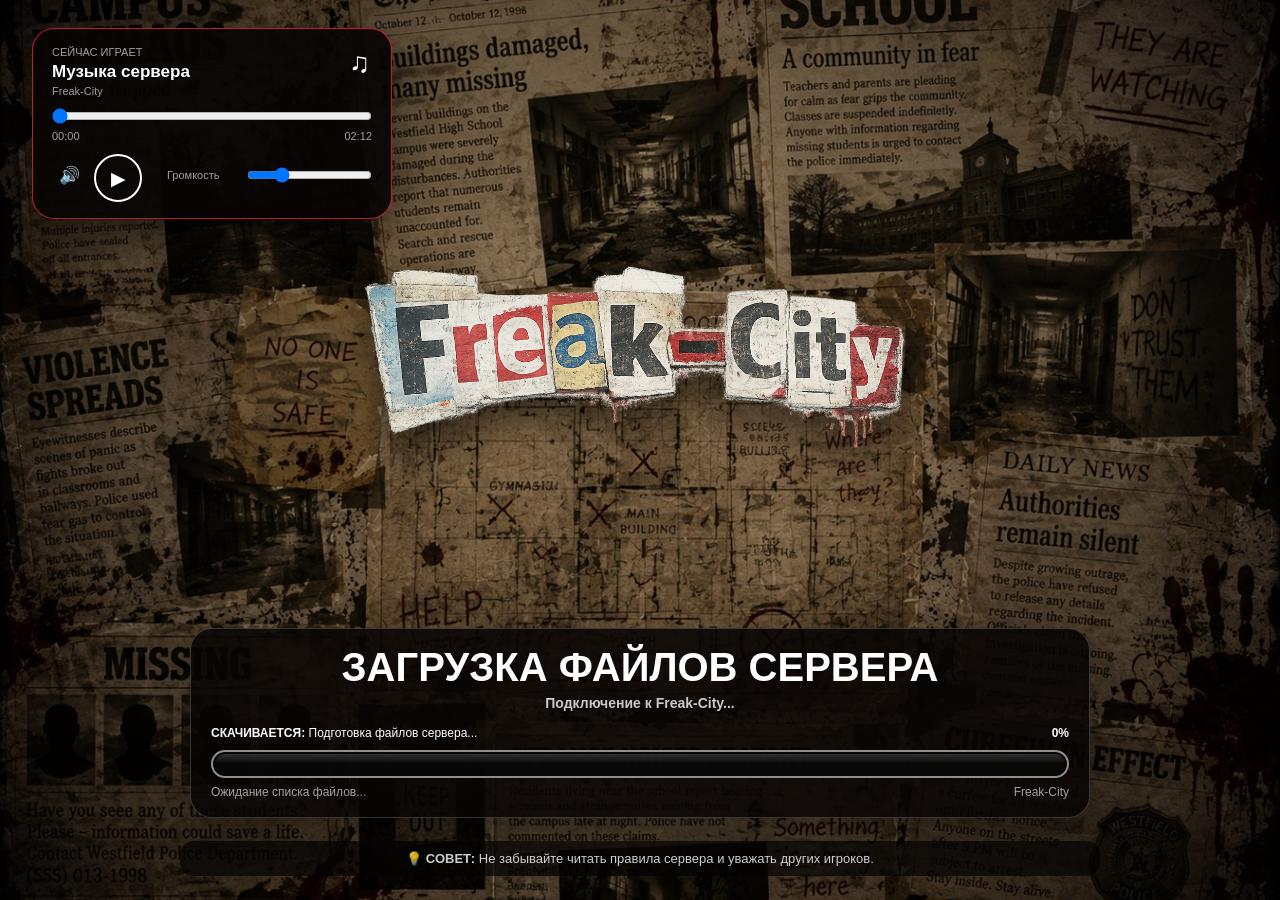
==== index.html @ 5f7ed957 "Add files via upload" ====
<!DOCTYPE html>
<html lang="ru">
<head>
<meta charset="UTF-8">
<meta name="viewport" content="width=device-width, initial-scale=1.0">
<title>Freak-City — Загрузка</title>
<style>
* {
    margin: 0;
    padding: 0;
    box-sizing: border-box;
}

html, body {
    width: 100%;
    height: 100%;
    overflow: hidden;
    background: #080503;
    color: #ffffff;
    font-family: Arial, Helvetica, sans-serif;
}

body {
    position: relative;
    user-select: none;
}

#background {
    position: absolute;
    top: 0;
    left: 0;
    width: 100%;
    height: 100%;
    background-image: url("[data-uri]");
    background-repeat: no-repeat;
    background-position: center center;
    background-size: cover;
    z-index: 0;
}

#dark {
    position: absolute;
    top: 0;
    left: 0;
    width: 100%;
    height: 100%;
    background: radial-gradient(circle at center, rgba(0,0,0,0.05) 20%, rgba(0,0,0,0.45) 72%, rgba(0,0,0,0.82) 100%);
    z-index: 1;
}

#player {
    position: absolute;
    top: 28px;
    left: 32px;
    width: 360px;
    padding: 17px 19px 16px 19px;
    border: 1px solid rgba(205, 35, 48, 0.9);
    border-radius: 22px;
    background: rgba(8, 5, 4, 0.92);
    box-shadow: 0 18px 50px rgba(0,0,0,0.55);
    z-index: 10;
}

.player-top {
    position: relative;
    min-height: 54px;
}

.small {
    color: rgba(255,255,255,0.62);
    font-size: 11px;
}

#track-title {
    margin-top: 4px;
    font-size: 17px;
    font-weight: bold;
}

#track-artist {
    margin-top: 3px;
    color: rgba(255,255,255,0.62);
    font-size: 11px;
}

.note {
    position: absolute;
    top: 1px;
    right: 2px;
    font-size: 28px;
}

#seek {
    width: 100%;
    margin-top: 8px;
}

.time-row {
    width: 100%;
    margin-top: 2px;
    overflow: hidden;
    color: rgba(255,255,255,0.62);
    font-size: 11px;
}

#current-time { float: left; }
#duration { float: right; }

.controls {
    margin-top: 12px;
    overflow: hidden;
}

#mute {
    float: left;
    width: 34px;
    height: 42px;
    border: 0;
    background: transparent;
    color: #fff;
    font-size: 17px;
    cursor: pointer;
}

#play {
    float: left;
    width: 48px;
    height: 48px;
    margin-left: 8px;
    border: 2px solid #fff;
    border-radius: 50%;
    background: transparent;
    color: #fff;
    font-size: 19px;
    cursor: pointer;
}

.volume-box {
    float: right;
    width: 205px;
    margin-top: 13px;
}

.volume-box span {
    float: left;
    width: 72px;
    padding-top: 2px;
    color: rgba(255,255,255,0.62);
    font-size: 11px;
}

#volume {
    float: right;
    width: 125px;
}

#logo-wrap {
    position: absolute;
    top: 0;
    left: 0;
    width: 100%;
    height: 100%;
    z-index: 4;
    pointer-events: none;
}

#logo {
    position: absolute;
    top: 42%;
    left: 50%;
    width: 72%;
    max-width: 980px;
    max-height: 45%;
    transform: translate(-50%, -50%);
    object-fit: contain;
    filter: drop-shadow(0 18px 22px rgba(0,0,0,0.6));
}

#loading {
    position: absolute;
    left: 50%;
    bottom: 82px;
    width: 900px;
    max-width: 88%;
    transform: translateX(-50%);
    padding: 18px 20px 15px 20px;
    border: 1px solid rgba(255,255,255,0.18);
    border-radius: 22px;
    background: rgba(8,5,4,0.88);
    box-shadow: 0 20px 60px rgba(0,0,0,0.5);
    z-index: 8;
}

#loading h1 {
    text-align: center;
    font-size: 40px;
    line-height: 1;
    text-transform: uppercase;
}

#status {
    margin-top: 8px;
    margin-bottom: 15px;
    text-align: center;
    color: rgba(255,255,255,0.78);
    font-size: 14px;
    font-weight: bold;
}

#download-row {
    position: relative;
    width: 100%;
    min-height: 19px;
    font-size: 12px;
}

#file-wrap {
    position: absolute;
    left: 0;
    top: 0;
    width: 82%;
    overflow: hidden;
    white-space: nowrap;
    text-overflow: ellipsis;
}

#percent {
    position: absolute;
    right: 0;
    top: 0;
    font-weight: bold;
}

#bar {
    position: relative;
    width: 100%;
    height: 28px;
    margin-top: 5px;
    overflow: hidden;
    border: 2px solid rgba(255,255,255,0.55);
    border-radius: 999px;
    background: rgba(8,8,8,0.88);
}

#bar-fill {
    width: 0%;
    height: 100%;
    border-radius: 999px;
    background: linear-gradient(90deg, #8d111c, #d92d3a 58%, #ef5160);
}

#bar-shine {
    position: absolute;
    top: 2px;
    left: 2px;
    right: 2px;
    bottom: 2px;
    border-radius: 999px;
    background: linear-gradient(to bottom, rgba(255,255,255,0.17), rgba(255,255,255,0) 48%);
}

#loading-footer {
    position: relative;
    width: 100%;
    min-height: 17px;
    margin-top: 7px;
    color: rgba(255,255,255,0.62);
    font-size: 12px;
}

#files {
    position: absolute;
    left: 0;
    top: 0;
}

#server-label {
    position: absolute;
    right: 0;
    top: 0;
}

#tip {
    position: absolute;
    left: 50%;
    bottom: 24px;
    width: 920px;
    max-width: 88%;
    transform: translateX(-50%);
    padding: 10px 16px;
    border-radius: 14px;
    background: rgba(5,4,3,0.72);
    color: rgba(255,255,255,0.8);
    text-align: center;
    font-size: 13px;
    z-index: 9;
}

@media screen and (max-height: 800px) {
    #player {
        top: 18px;
        left: 22px;
        transform: scale(0.88);
        transform-origin: top left;
    }

    #logo {
        top: 39%;
        width: 62%;
        max-height: 36%;
    }

    #loading {
        bottom: 68px;
    }

    #loading h1 {
        font-size: 34px;
    }

    #tip {
        bottom: 12px;
    }
}
</style>
</head>
<body>

<div id="background"></div>
<div id="dark"></div>

<div id="player">
    <div class="player-top">
        <div class="small">СЕЙЧАС ИГРАЕТ</div>
        <div id="track-title">Музыка сервера</div>
        <div id="track-artist">Freak-City</div>
        <div class="note">♫</div>
    </div>

    <input id="seek" type="range" min="0" max="100" value="0">

    <div class="time-row">
        <span id="current-time">00:00</span>
        <span id="duration">00:00</span>
    </div>

    <div class="controls">
        <button id="mute" type="button">🔊</button>
        <button id="play" type="button">▶</button>

        <div class="volume-box">
            <span>Громкость</span>
            <input id="volume" type="range" min="0" max="1" step="0.01" value="0.25">
        </div>
    </div>

    <audio id="audio" preload="metadata" loop>
        <source src="music/music.mp3" type="audio/mpeg">
    </audio>
</div>

<div id="logo-wrap">
    <img id="logo" src="[data-uri]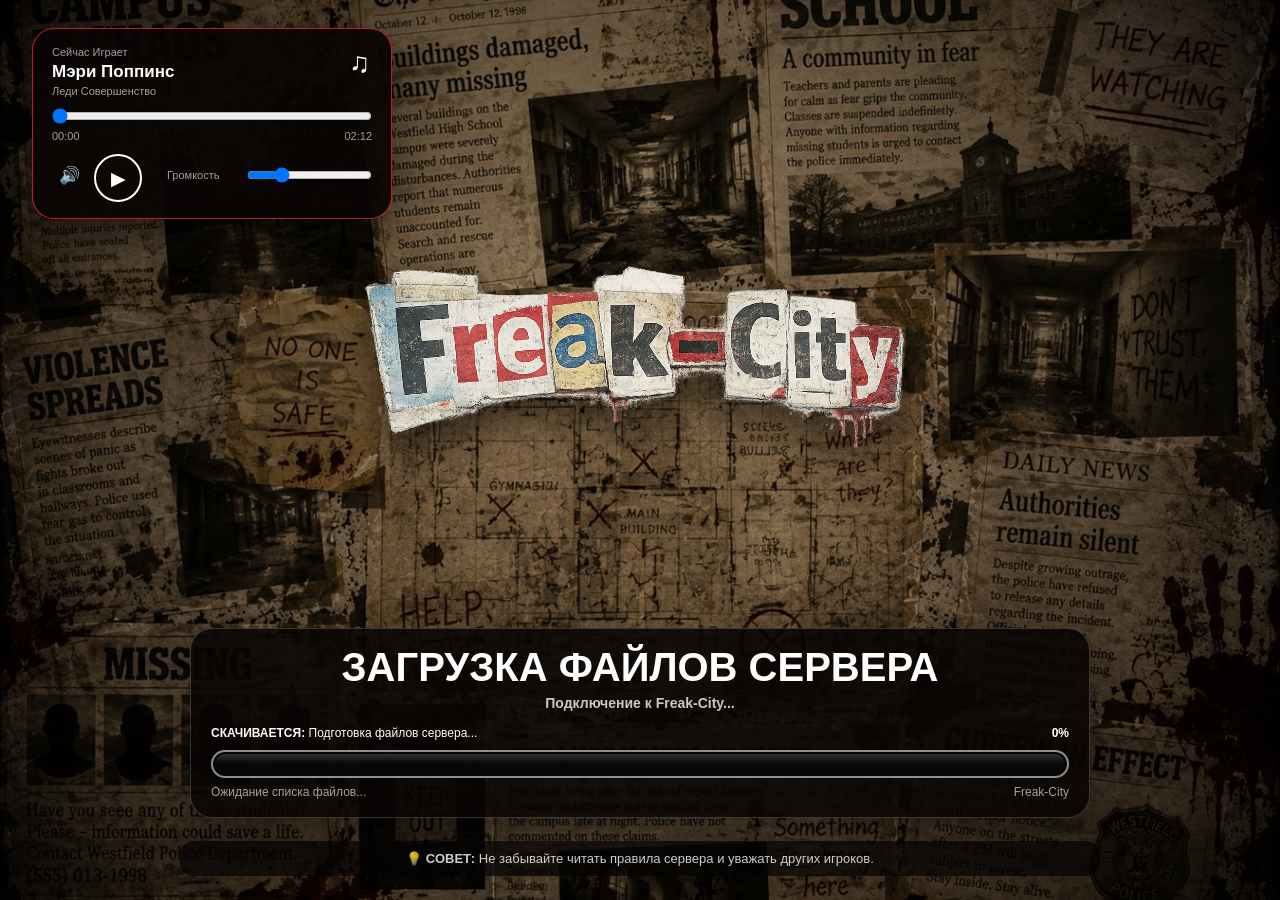
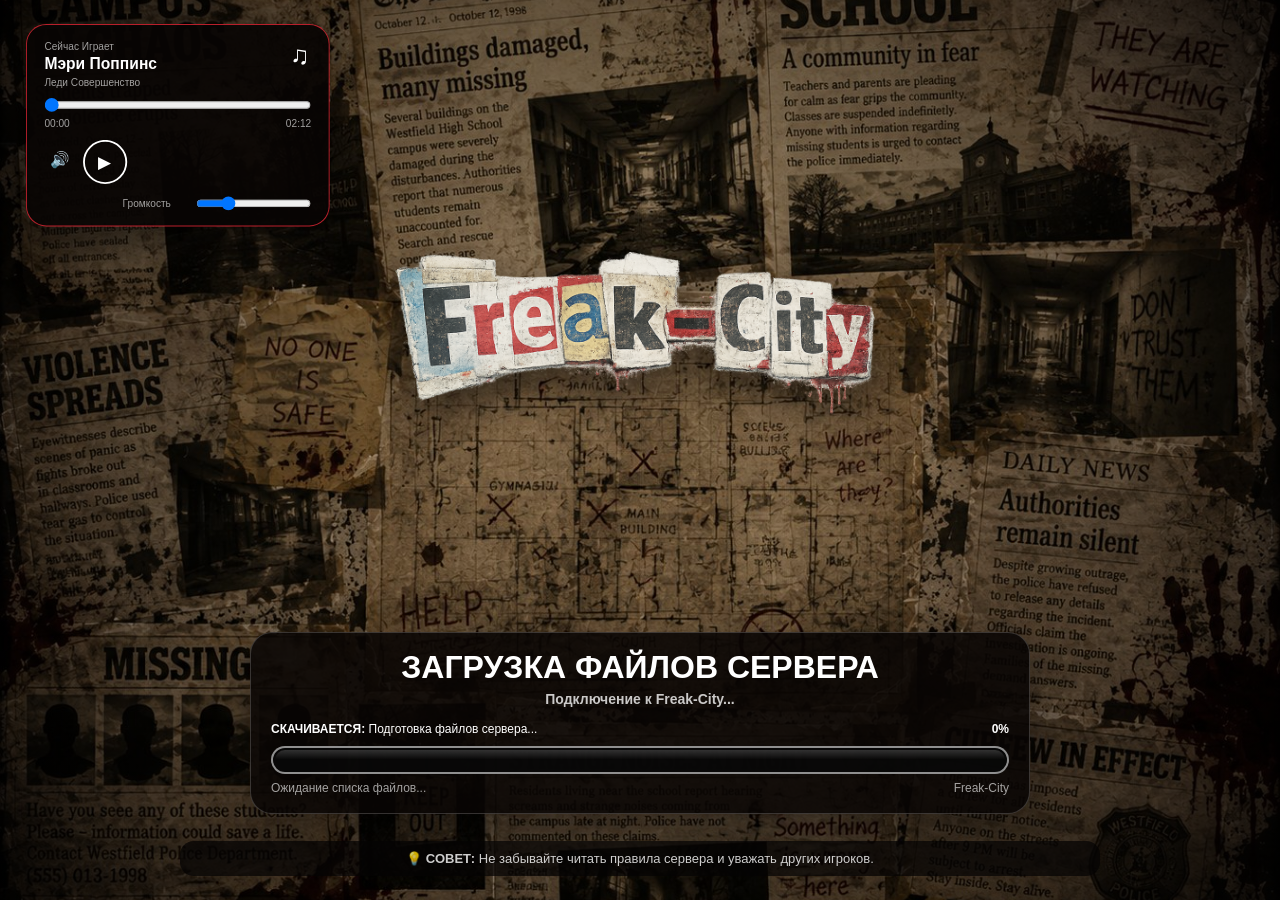
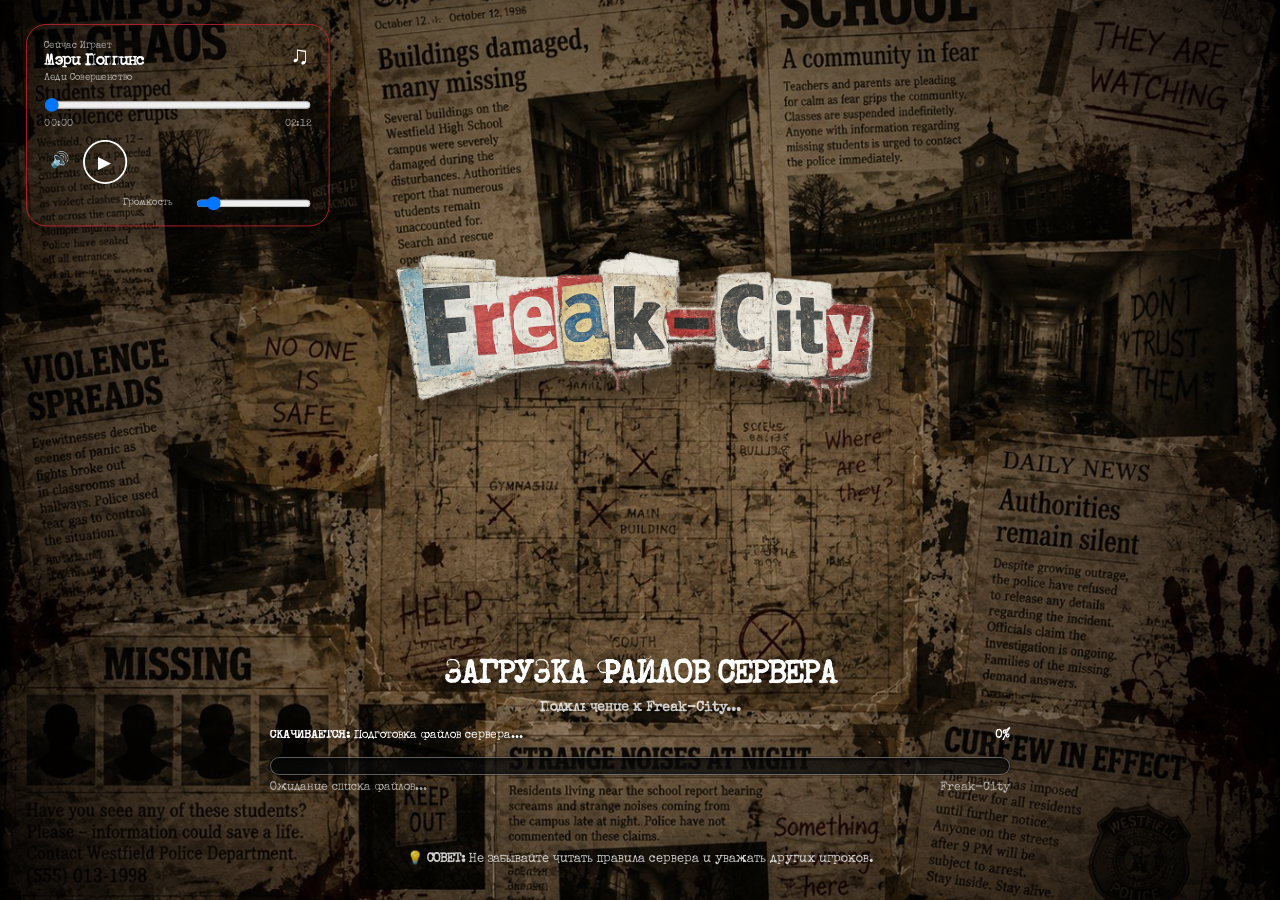
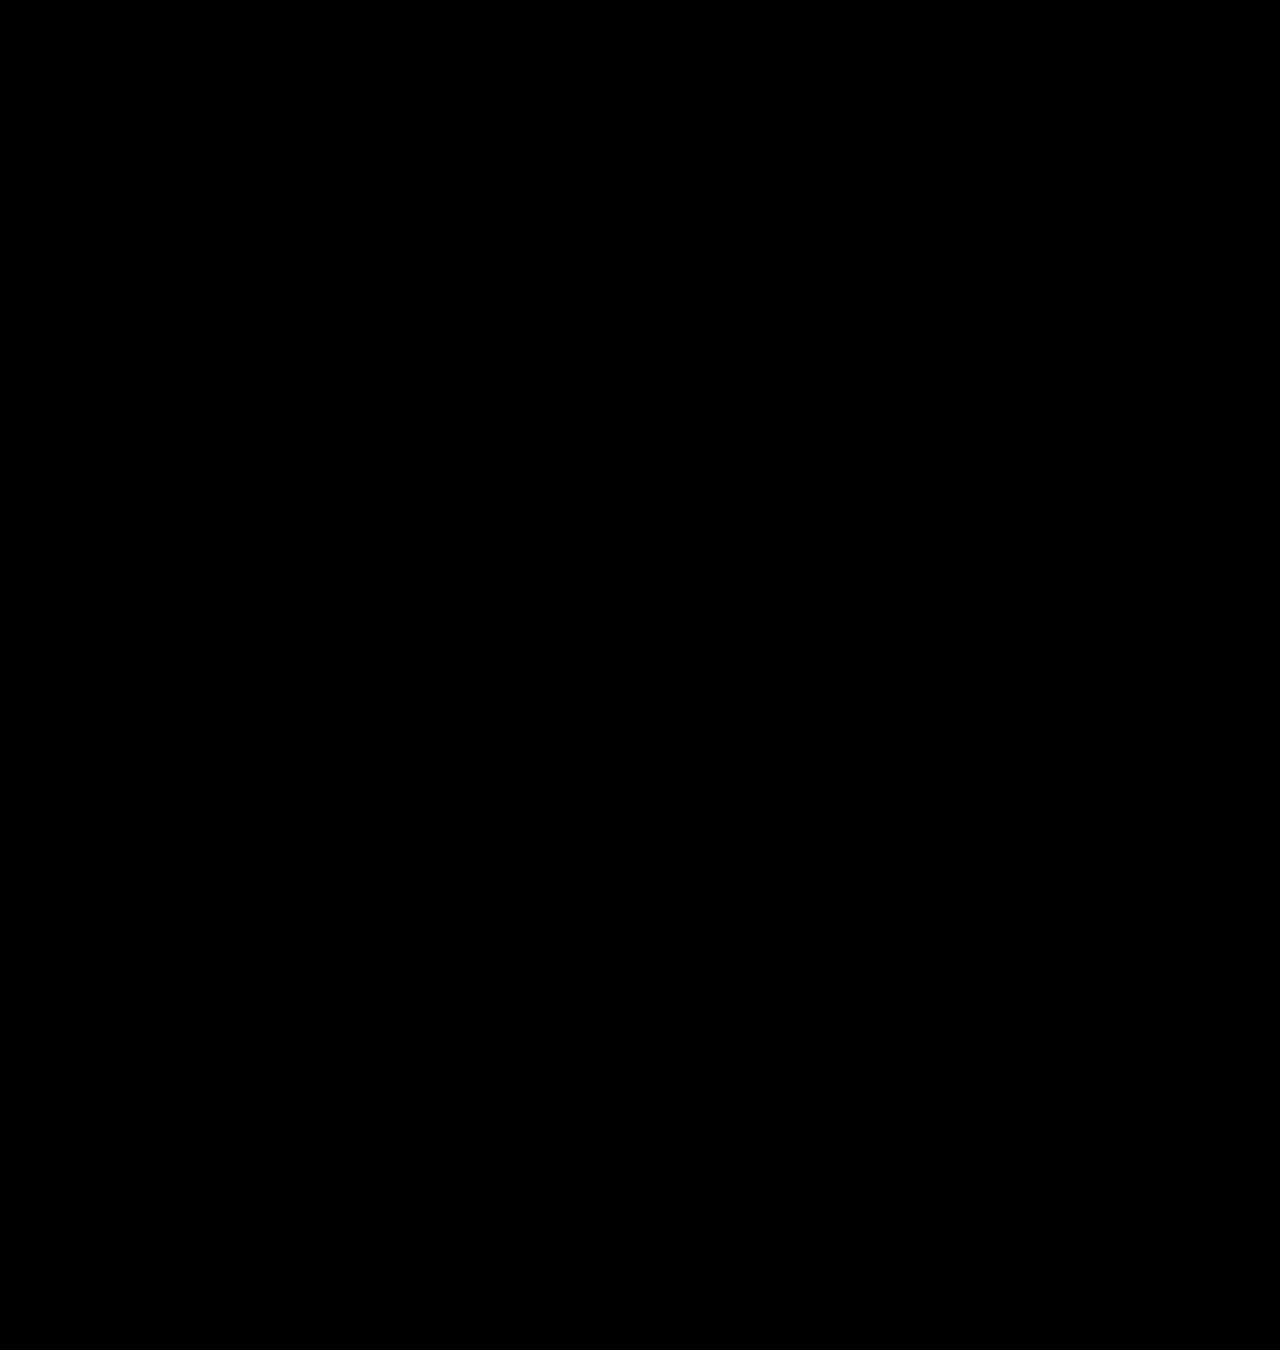
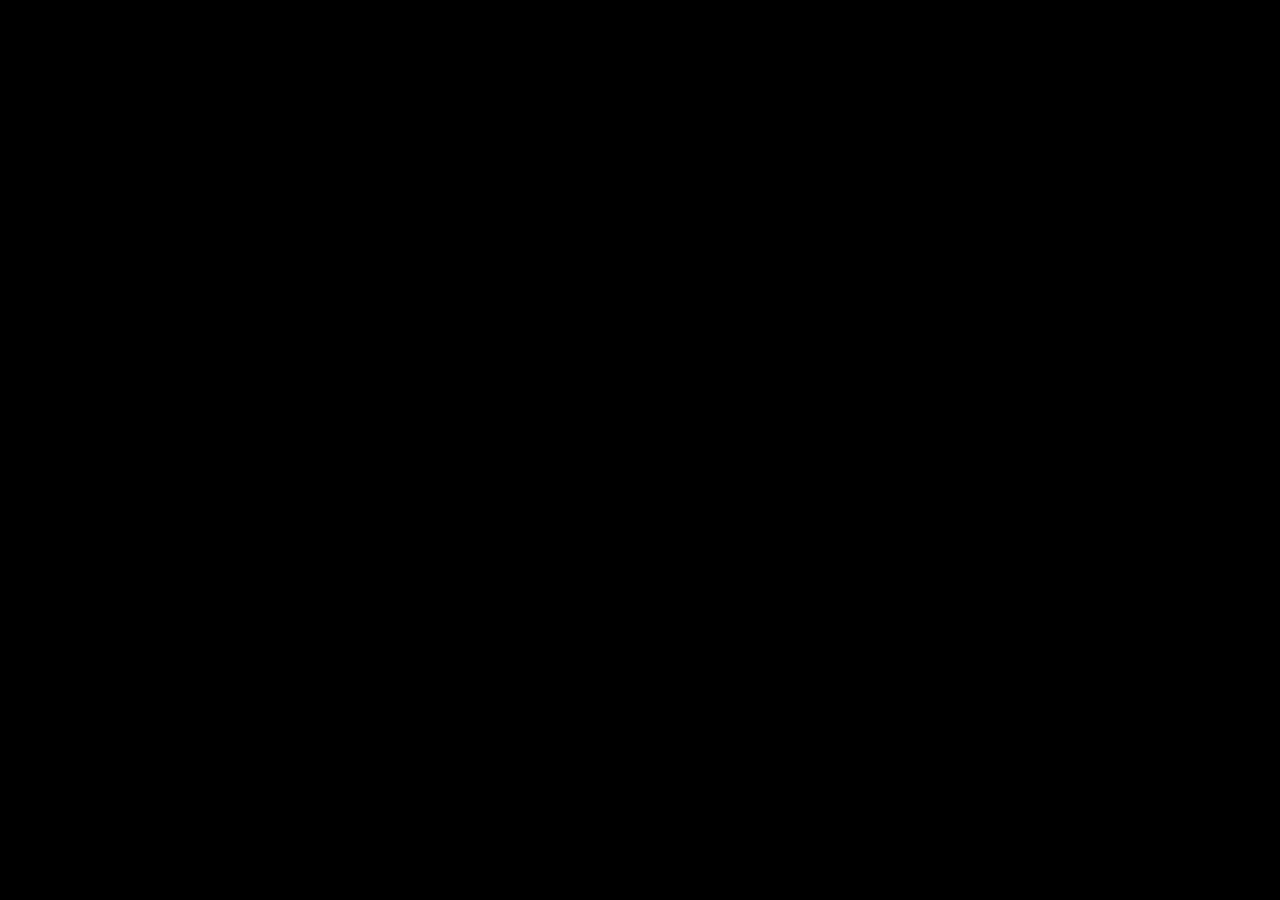
